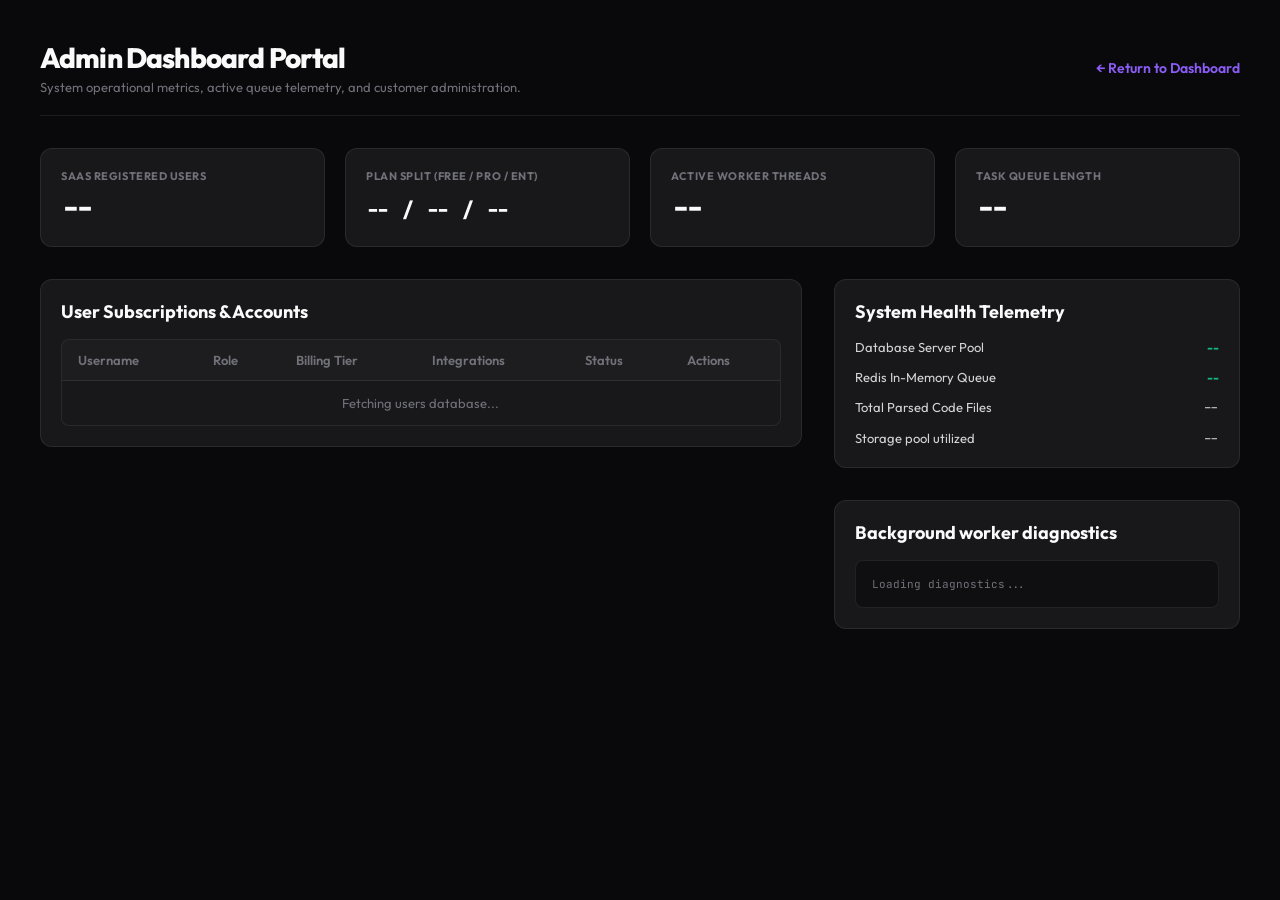
==== app/static/admin.html @ cb3f221b "feat(saas): Implement Public SaaS Launch features (OAuth, Stripe Billing, Notifications, Analytics, " ====
<!DOCTYPE html>
<html lang="en">
<head>
    <meta charset="UTF-8">
    <meta name="viewport" content="width=device-width, initial-scale=1.0">
    <title>Administrative Dashboard - AI Engine</title>
    <link href="https://fonts.googleapis.com/css2?family=Outfit:wght@400;500;600;700;800&family=JetBrains+Mono:wght@400;500;600&display=swap" rel="stylesheet">
    <style>
        :root {
            --bg-dark: #09090b;
            --bg-panel: #18181b;
            --text-bright: #fafafa;
            --text-main: #d4d4d8;
            --text-muted: #71717a;
            --accent-purple: #8b5cf6;
            --accent-blue: #3b82f6;
            --accent-green: #10b981;
            --accent-red: #ef4444;
            --border-color: rgba(255, 255, 255, 0.08);
            --font-sans: 'Outfit', -apple-system, sans-serif;
            --font-mono: 'JetBrains Mono', monospace;
        }

        * {
            margin: 0;
            padding: 0;
            box-sizing: border-box;
        }

        body {
            background-color: var(--bg-dark);
            color: var(--text-main);
            font-family: var(--font-sans);
            padding: 40px;
        }

        .header {
            max-width: 1200px;
            margin: 0 auto 32px auto;
            display: flex;
            justify-content: space-between;
            align-items: center;
            border-bottom: 1px solid var(--border-color);
            padding-bottom: 20px;
        }

        .header h1 {
            font-size: 28px;
            font-weight: 800;
            color: var(--text-bright);
            letter-spacing: -0.03em;
        }

        .header p {
            font-size: 13px;
            color: var(--text-muted);
            margin-top: 4px;
        }

        .back-link {
            color: var(--accent-purple);
            text-decoration: none;
            font-weight: 600;
            font-size: 14px;
        }

        .stats-grid {
            display: grid;
            grid-template-columns: repeat(auto-fit, minmax(220px, 1fr));
            gap: 20px;
            max-width: 1200px;
            margin: 0 auto 32px auto;
        }

        .card {
            background: var(--bg-panel);
            border: 1px solid var(--border-color);
            border-radius: 12px;
            padding: 20px;
        }

        .card-label {
            font-size: 11px;
            text-transform: uppercase;
            color: var(--text-muted);
            font-weight: 700;
            letter-spacing: 0.05em;
            margin-bottom: 6px;
        }

        .card-value {
            font-size: 28px;
            font-weight: 800;
            color: var(--text-bright);
            font-family: var(--font-mono);
        }

        .layout-main {
            display: flex;
            gap: 32px;
            max-width: 1200px;
            margin: 0 auto;
            align-items: start;
        }

        .section-left {
            flex: 1.5;
            display: flex;
            flex-direction: column;
            gap: 32px;
        }

        .section-right {
            flex: 0.8;
            display: flex;
            flex-direction: column;
            gap: 32px;
        }

        h2 {
            font-size: 18px;
            font-weight: 700;
            color: var(--text-bright);
            margin-bottom: 16px;
        }

        /* Table */
        .table-container {
            width: 100%;
            overflow-x: auto;
            border: 1px solid var(--border-color);
            border-radius: 8px;
            background: var(--bg-panel);
        }

        table {
            width: 100%;
            border-collapse: collapse;
            text-align: left;
            font-size: 13px;
        }

        th {
            background: rgba(255,255,255,0.02);
            color: var(--text-muted);
            font-weight: 600;
            padding: 12px 16px;
            border-bottom: 1px solid var(--border-color);
        }

        td {
            padding: 14px 16px;
            border-bottom: 1px solid var(--border-color);
        }

        tr:last-child td {
            border-bottom: none;
        }

        .action-btn {
            background: rgba(239, 68, 68, 0.1);
            color: var(--accent-red);
            border: 1px solid rgba(239, 68, 68, 0.2);
            padding: 4px 10px;
            border-radius: 4px;
            cursor: pointer;
            font-size: 12px;
            font-weight: 600;
            transition: all 0.2s ease;
        }

        .action-btn:hover {
            background: var(--accent-red);
            color: #fff;
        }

        .action-btn.enable {
            background: rgba(16, 185, 129, 0.1);
            color: var(--accent-green);
            border-color: rgba(16, 185, 129, 0.2);
        }

        .action-btn.enable:hover {
            background: var(--accent-green);
            color: #fff;
        }

        .pill {
            display: inline-block;
            font-size: 10px;
            font-weight: 700;
            padding: 2px 8px;
            border-radius: 99px;
            text-transform: uppercase;
        }

        .pill.free { background: rgba(113, 113, 122, 0.1); color: var(--text-muted); border: 1px solid rgba(113,113,122,0.2); }
        .pill.pro { background: rgba(59, 130, 246, 0.1); color: var(--accent-blue); border: 1px solid rgba(59,130,246,0.2); }
        .pill.enterprise { background: rgba(139, 92, 246, 0.1); color: var(--accent-purple); border: 1px solid rgba(139,92,246,0.2); }

        /* Error Log Listing */
        .logs-box {
            background: #0f0f11;
            border: 1px solid var(--border-color);
            border-radius: 8px;
            padding: 16px;
            max-height: 300px;
            overflow-y: auto;
            font-family: var(--font-mono);
            font-size: 11px;
            display: flex;
            flex-direction: column;
            gap: 10px;
        }

        .log-line {
            display: flex;
            gap: 12px;
            line-height: 1.5;
        }

        .log-time { color: var(--text-muted); }
        .log-level { font-weight: bold; }
        .log-level.warning { color: var(--accent-red); }
        .log-level.info { color: var(--accent-blue); }
    </style>
</head>
<body>
    <header class="header">
        <div>
            <h1>Admin Dashboard Portal</h1>
            <p>System operational metrics, active queue telemetry, and customer administration.</p>
        </div>
        <a href="/dashboard" class="back-link">← Return to Dashboard</a>
    </header>

    <div class="stats-grid">
        <div class="card">
            <div class="card-label">SaaS Registered Users</div>
            <div class="card-value" id="stats-total-users">--</div>
        </div>
        <div class="card">
            <div class="card-label">Plan Split (Free / Pro / Ent)</div>
            <div class="card-value" style="font-size: 20px; padding-top: 8px;" id="stats-plans">-- / -- / --</div>
        </div>
        <div class="card">
            <div class="card-label">Active Worker threads</div>
            <div class="card-value" id="stats-active-workers">--</div>
        </div>
        <div class="card">
            <div class="card-label">Task Queue Length</div>
            <div class="card-value" id="stats-queue-size">--</div>
        </div>
    </div>

    <div class="layout-main">
        <div class="section-left">
            <div class="card">
                <h2>User Subscriptions & Accounts</h2>
                <div class="table-container">
                    <table>
                        <thead>
                            <tr>
                                <th>Username</th>
                                <th>Role</th>
                                <th>Billing Tier</th>
                                <th>Integrations</th>
                                <th>Status</th>
                                <th>Actions</th>
                            </tr>
                        </thead>
                        <tbody id="admin-users-tbody">
                            <tr>
                                <td colspan="6" style="text-align: center; color: var(--text-muted);">Fetching users database...</td>
                            </tr>
                        </tbody>
                    </table>
                </div>
            </div>
        </div>

        <div class="section-right">
            <div class="card">
                <h2>System Health Telemetry</h2>
                <div style="display: flex; flex-direction: column; gap: 14px; font-size: 13px;">
                    <div style="display: flex; justify-content: space-between;">
                        <span>Database Server Pool</span>
                        <span id="health-db" style="color: var(--accent-green); font-weight: bold;">--</span>
                    </div>
                    <div style="display: flex; justify-content: space-between;">
                        <span>Redis In-Memory Queue</span>
                        <span id="health-redis" style="color: var(--accent-green); font-weight: bold;">--</span>
                    </div>
                    <div style="display: flex; justify-content: space-between;">
                        <span>Total Parsed Code Files</span>
                        <span id="health-total-files" style="font-family: var(--font-mono);">--</span>
                    </div>
                    <div style="display: flex; justify-content: space-between;">
                        <span>Storage pool utilized</span>
                        <span id="health-storage" style="font-family: var(--font-mono);">--</span>
                    </div>
                </div>
            </div>

            <div class="card">
                <h2>Background worker diagnostics</h2>
                <div class="logs-box" id="admin-logs-box">
                    <div style="color: var(--text-muted);">Loading diagnostics...</div>
                </div>
            </div>
        </div>
    </div>

    <script>
        // Custom headers/authorization helper using local tokens
        async function adminAuthorizedFetch(url, options = {}) {
            const token = localStorage.getItem("access_token");
            if (!options.headers) options.headers = {};
            if (token) options.headers["Authorization"] = `Bearer ${token}`;
            return fetch(url, options);
        }

        async function loadAdminData() {
            try {
                // 1. Fetch system statistics
                const statsRes = await adminAuthorizedFetch("/admin/stats");
                if (statsRes.ok) {
                    const stats = await statsRes.json();
                    document.getElementById("stats-total-users").textContent = stats.total_users;
                    document.getElementById("stats-plans").textContent = `${stats.plans_breakdown.Free} / ${stats.plans_breakdown.Pro} / ${stats.plans_breakdown.Enterprise}`;
                    document.getElementById("stats-active-workers").textContent = stats.active_workers;
                    document.getElementById("stats-queue-size").textContent = stats.queue_size;
                    
                    document.getElementById("health-db").textContent = stats.integrations.database.toUpperCase();
                    document.getElementById("health-redis").textContent = stats.integrations.redis.toUpperCase();
                    document.getElementById("health-total-files").textContent = stats.total_files;
                    
                    // Format storage space nicely
                    const mb = (stats.storage_utilized_bytes / (1024 * 1024)).toFixed(2);
                    document.getElementById("health-storage").textContent = `${mb} MB`;
                    
                    // Render error logs
                    const logsBox = document.getElementById("admin-logs-box");
                    logsBox.innerHTML = "";
                    stats.errors_list.forEach(l => {
                        const div = document.createElement("div");
                        div.className = "log-line";
                        const lvlClass = l.level.toLowerCase();
                        div.innerHTML = `<span class="log-time">[${new Date(l.timestamp).toLocaleTimeString()}]</span> <span class="log-level ${lvlClass}">${l.level}</span> <span>${l.message}</span>`;
                        logsBox.appendChild(div);
                    });
                }

                // 2. Fetch users list
                const usersRes = await adminAuthorizedFetch("/admin/users");
                if (usersRes.ok) {
                    const users = await usersRes.json();
                    const tbody = document.getElementById("admin-users-tbody");
                    tbody.innerHTML = "";
                    
                    users.forEach(u => {
                        const tr = document.createElement("tr");
                        const planClass = u.billing_plan.toLowerCase();
                        const statusLabel = u.is_active ? "Active" : "Suspended";
                        const btnText = u.is_active ? "Suspend" : "Activate";
                        const btnClass = u.is_active ? "action-btn" : "action-btn enable";
                        
                        tr.innerHTML = `
                            <td style="font-weight: 600; color: var(--text-bright);">${u.username}</td>
                            <td>${u.role}</td>
                            <td><span class="pill ${planClass}">${u.billing_plan}</span></td>
                            <td>${u.github_connected ? "✓ GitHub Connected" : "None"}</td>
                            <td style="font-weight: 600; color: ${u.is_active ? 'var(--accent-green)' : 'var(--accent-red)'};">${statusLabel}</td>
                            <td><button class="${btnClass}" onclick="toggleUserStatus(${u.id})">${btnText}</button></td>
                        `;
                        tbody.appendChild(tr);
                    });
                }
            } catch (err) {
                console.error("Failed to load administration dashboard data:", err);
            }
        }

        async function toggleUserStatus(userId) {
            try {
                const res = await adminAuthorizedFetch(`/admin/users/${userId}/toggle-status`, {
                    method: "POST"
                });
                if (res.ok) {
                    loadAdminData();
                } else {
                    const d = await res.json();
                    alert(d.detail || "Action rejected by backend.");
                }
            } catch (e) {
                alert("Connection error: " + e.message);
            }
        }

        // On load
        document.addEventListener("DOMContentLoaded", () => {
            loadAdminData();
        });
    </script>
</body>
</html>
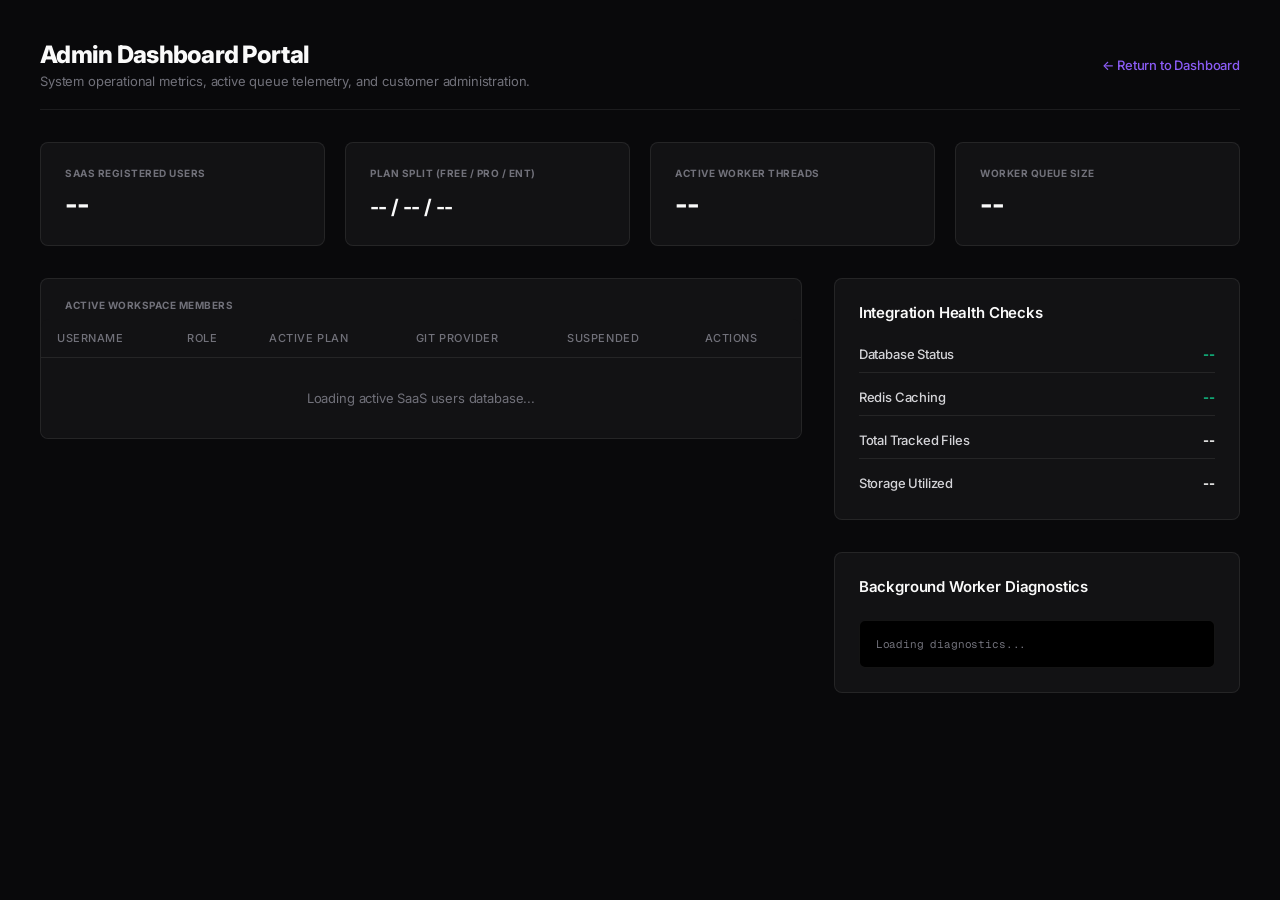
==== commit c4525fdb: "design: Redesign frontend experience into a premium Vercel/Linear style SaaS dashboard" ====
--- a/app/static/admin.html
+++ b/app/static/admin.html
@@ -4,11 +4,12 @@
     <meta charset="UTF-8">
     <meta name="viewport" content="width=device-width, initial-scale=1.0">
     <title>Administrative Dashboard - AI Engine</title>
-    <link href="https://fonts.googleapis.com/css2?family=Outfit:wght@400;500;600;700;800&family=JetBrains+Mono:wght@400;500;600&display=swap" rel="stylesheet">
+    <link href="https://fonts.googleapis.com/css2?family=Inter:wght@300;400;500;600;700;800&family=Geist+Mono:wght@400;500;600&display=swap" rel="stylesheet">
     <style>
         :root {
             --bg-dark: #09090b;
-            --bg-panel: #18181b;
+            --bg-panel: #121214;
+            --bg-card: #18181b;
             --text-bright: #fafafa;
             --text-main: #d4d4d8;
             --text-muted: #71717a;
@@ -17,8 +18,8 @@
             --accent-green: #10b981;
             --accent-red: #ef4444;
             --border-color: rgba(255, 255, 255, 0.08);
-            --font-sans: 'Outfit', -apple-system, sans-serif;
-            --font-mono: 'JetBrains Mono', monospace;
+            --font-sans: 'Inter', -apple-system, sans-serif;
+            --font-mono: 'Geist Mono', monospace;
         }
 
         * {
@@ -32,6 +33,7 @@
             color: var(--text-main);
             font-family: var(--font-sans);
             padding: 40px;
+            letter-spacing: -0.01em;
         }
 
         .header {
@@ -45,7 +47,7 @@
         }
 
         .header h1 {
-            font-size: 28px;
+            font-size: 24px;
             font-weight: 800;
             color: var(--text-bright);
             letter-spacing: -0.03em;
@@ -60,8 +62,8 @@
         .back-link {
             color: var(--accent-purple);
             text-decoration: none;
-            font-weight: 600;
-            font-size: 14px;
+            font-weight: 500;
+            font-size: 13px;
         }
 
         .stats-grid {
@@ -75,24 +77,26 @@
         .card {
             background: var(--bg-panel);
             border: 1px solid var(--border-color);
-            border-radius: 12px;
-            padding: 20px;
+            border-radius: 8px;
+            padding: 24px;
+            display: flex;
+            flex-direction: column;
+            gap: 8px;
         }
 
         .card-label {
-            font-size: 11px;
+            font-size: 10px;
             text-transform: uppercase;
             color: var(--text-muted);
             font-weight: 700;
             letter-spacing: 0.05em;
-            margin-bottom: 6px;
         }
 
         .card-value {
             font-size: 28px;
-            font-weight: 800;
+            font-weight: 700;
             color: var(--text-bright);
-            font-family: var(--font-mono);
+            letter-spacing: -0.03em;
         }
 
         .layout-main {
@@ -103,11 +107,18 @@
             align-items: start;
         }
 
+        @media (max-width: 1024px) {
+            .layout-main {
+                flex-direction: column;
+            }
+        }
+
         .section-left {
             flex: 1.5;
             display: flex;
             flex-direction: column;
             gap: 32px;
+            width: 100%;
         }
 
         .section-right {
@@ -115,11 +126,12 @@
             display: flex;
             flex-direction: column;
             gap: 32px;
+            width: 100%;
         }
 
         h2 {
-            font-size: 18px;
-            font-weight: 700;
+            font-size: 15px;
+            font-weight: 600;
             color: var(--text-bright);
             margin-bottom: 16px;
         }
@@ -141,15 +153,17 @@
         }
 
         th {
-            background: rgba(255,255,255,0.02);
             color: var(--text-muted);
-            font-weight: 600;
+            font-weight: 500;
             padding: 12px 16px;
             border-bottom: 1px solid var(--border-color);
+            font-size: 11px;
+            text-transform: uppercase;
+            letter-spacing: 0.05em;
         }
 
         td {
-            padding: 14px 16px;
+            padding: 12px 16px;
             border-bottom: 1px solid var(--border-color);
         }
 
@@ -158,15 +172,15 @@
         }
 
         .action-btn {
-            background: rgba(239, 68, 68, 0.1);
+            background: var(--accent-red-glow);
             color: var(--accent-red);
             border: 1px solid rgba(239, 68, 68, 0.2);
             padding: 4px 10px;
             border-radius: 4px;
             cursor: pointer;
-            font-size: 12px;
-            font-weight: 600;
-            transition: all 0.2s ease;
+            font-size: 11px;
+            font-weight: 500;
+            transition: all 0.15s ease;
         }
 
         .action-btn:hover {
@@ -186,12 +200,13 @@
         }
 
         .pill {
-            display: inline-block;
-            font-size: 10px;
+            display: inline-flex;
+            font-size: 9px;
             font-weight: 700;
-            padding: 2px 8px;
-            border-radius: 99px;
+            padding: 2px 6px;
+            border-radius: 4px;
             text-transform: uppercase;
+            letter-spacing: 0.05em;
         }
 
         .pill.free { background: rgba(113, 113, 122, 0.1); color: var(--text-muted); border: 1px solid rgba(113,113,122,0.2); }
@@ -200,9 +215,9 @@
 
         /* Error Log Listing */
         .logs-box {
-            background: #0f0f11;
+            background: #000;
             border: 1px solid var(--border-color);
-            border-radius: 8px;
+            border-radius: 6px;
             padding: 16px;
             max-height: 300px;
             overflow-y: auto;
@@ -244,34 +259,34 @@
             <div class="card-value" style="font-size: 20px; padding-top: 8px;" id="stats-plans">-- / -- / --</div>
         </div>
         <div class="card">
-            <div class="card-label">Active Worker threads</div>
+            <div class="card-label">Active Worker Threads</div>
             <div class="card-value" id="stats-active-workers">--</div>
         </div>
         <div class="card">
-            <div class="card-label">Task Queue Length</div>
+            <div class="card-label">Worker Queue Size</div>
             <div class="card-value" id="stats-queue-size">--</div>
         </div>
     </div>
 
     <div class="layout-main">
         <div class="section-left">
-            <div class="card">
-                <h2>User Subscriptions & Accounts</h2>
-                <div class="table-container">
+            <div class="card" style="padding: 0;">
+                <div class="card-label" style="padding: 20px 24px 0 24px;">Active Workspace Members</div>
+                <div class="table-container" style="border: none;">
                     <table>
                         <thead>
                             <tr>
                                 <th>Username</th>
                                 <th>Role</th>
-                                <th>Billing Tier</th>
-                                <th>Integrations</th>
-                                <th>Status</th>
+                                <th>Active Plan</th>
+                                <th>Git Provider</th>
+                                <th>Suspended</th>
                                 <th>Actions</th>
                             </tr>
                         </thead>
                         <tbody id="admin-users-tbody">
                             <tr>
-                                <td colspan="6" style="text-align: center; color: var(--text-muted);">Fetching users database...</td>
+                                <td colspan="6" style="text-align: center; color: var(--text-muted); padding: 32px 0;">Loading active SaaS users database...</td>
                             </tr>
                         </tbody>
                     </table>
@@ -281,29 +296,29 @@
 
         <div class="section-right">
             <div class="card">
-                <h2>System Health Telemetry</h2>
-                <div style="display: flex; flex-direction: column; gap: 14px; font-size: 13px;">
-                    <div style="display: flex; justify-content: space-between;">
-                        <span>Database Server Pool</span>
-                        <span id="health-db" style="color: var(--accent-green); font-weight: bold;">--</span>
+                <h2>Integration Health Checks</h2>
+                <div style="display: flex; flex-direction: column; gap: 16px;">
+                    <div style="display: flex; justify-content: space-between; border-bottom: 1px solid var(--border-color); padding-bottom: 10px;">
+                        <span style="font-size: 13px; font-weight: 500; color: var(--text-main);">Database Status</span>
+                        <span id="health-db" style="font-weight: 700; color: var(--accent-green); font-size: 13px;">--</span>
                     </div>
-                    <div style="display: flex; justify-content: space-between;">
-                        <span>Redis In-Memory Queue</span>
-                        <span id="health-redis" style="color: var(--accent-green); font-weight: bold;">--</span>
+                    <div style="display: flex; justify-content: space-between; border-bottom: 1px solid var(--border-color); padding-bottom: 10px;">
+                        <span style="font-size: 13px; font-weight: 500; color: var(--text-main);">Redis Caching</span>
+                        <span id="health-redis" style="font-weight: 700; color: var(--accent-green); font-size: 13px;">--</span>
                     </div>
-                    <div style="display: flex; justify-content: space-between;">
-                        <span>Total Parsed Code Files</span>
-                        <span id="health-total-files" style="font-family: var(--font-mono);">--</span>
+                    <div style="display: flex; justify-content: space-between; border-bottom: 1px solid var(--border-color); padding-bottom: 10px;">
+                        <span style="font-size: 13px; font-weight: 500; color: var(--text-main);">Total Tracked Files</span>
+                        <span id="health-total-files" style="font-weight: 700; color: var(--text-bright); font-size: 13px;">--</span>
                     </div>
-                    <div style="display: flex; justify-content: space-between;">
-                        <span>Storage pool utilized</span>
-                        <span id="health-storage" style="font-family: var(--font-mono);">--</span>
+                    <div style="display: flex; justify-content: space-between; padding-bottom: 4px;">
+                        <span style="font-size: 13px; font-weight: 500; color: var(--text-main);">Storage Utilized</span>
+                        <span id="health-storage" style="font-weight: 700; color: var(--text-bright); font-size: 13px;">--</span>
                     </div>
                 </div>
             </div>
 
             <div class="card">
-                <h2>Background worker diagnostics</h2>
+                <h2>Background Worker Diagnostics</h2>
                 <div class="logs-box" id="admin-logs-box">
                     <div style="color: var(--text-muted);">Loading diagnostics...</div>
                 </div>
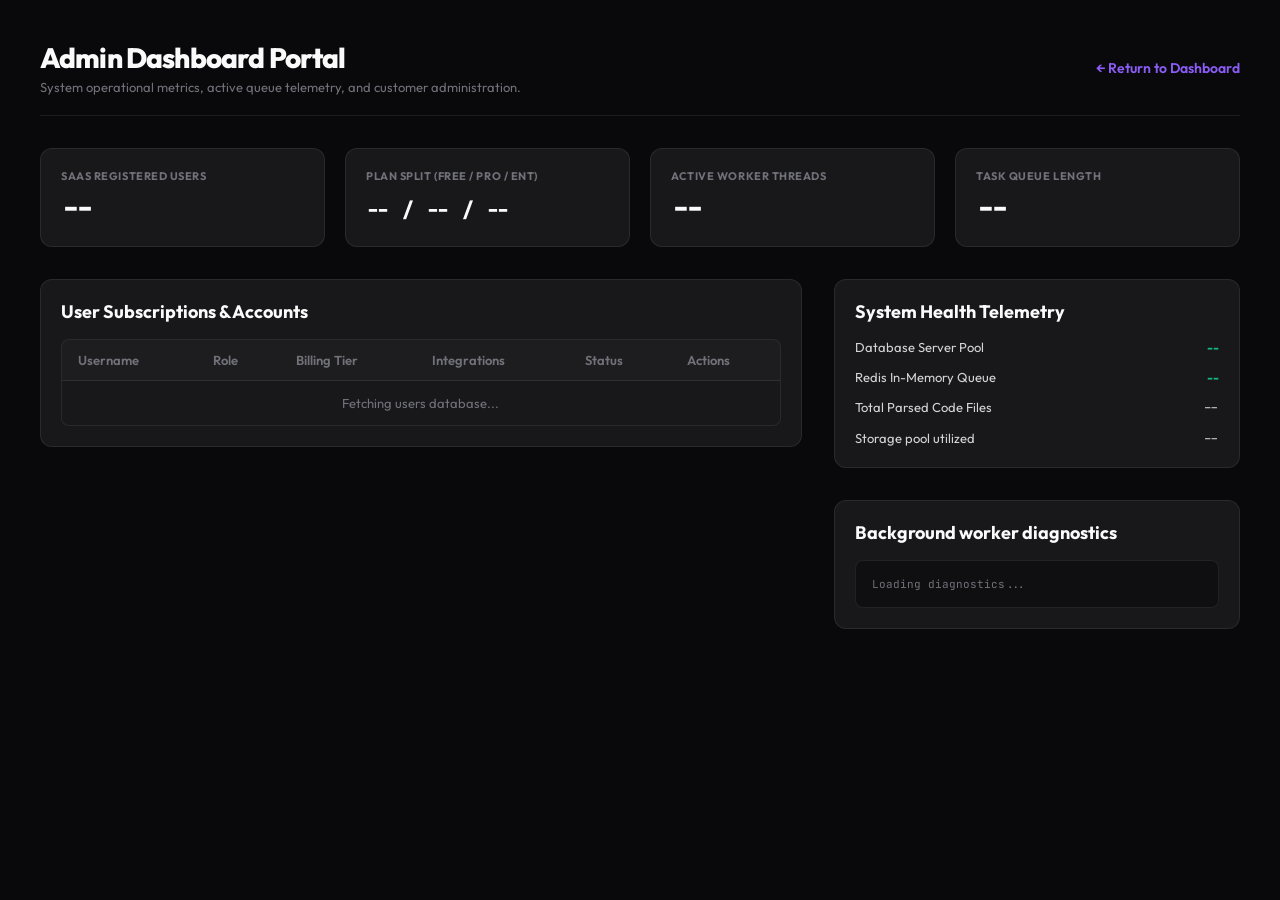
==== commit 9583a4b7: "style: Restore original premium glassmorphic UI styling" ====
--- a/app/static/admin.html
+++ b/app/static/admin.html
@@ -4,12 +4,11 @@
     <meta charset="UTF-8">
     <meta name="viewport" content="width=device-width, initial-scale=1.0">
     <title>Administrative Dashboard - AI Engine</title>
-    <link href="https://fonts.googleapis.com/css2?family=Inter:wght@300;400;500;600;700;800&family=Geist+Mono:wght@400;500;600&display=swap" rel="stylesheet">
+    <link href="https://fonts.googleapis.com/css2?family=Outfit:wght@400;500;600;700;800&family=JetBrains+Mono:wght@400;500;600&display=swap" rel="stylesheet">
     <style>
         :root {
             --bg-dark: #09090b;
-            --bg-panel: #121214;
-            --bg-card: #18181b;
+            --bg-panel: #18181b;
             --text-bright: #fafafa;
             --text-main: #d4d4d8;
             --text-muted: #71717a;
@@ -18,8 +17,8 @@
             --accent-green: #10b981;
             --accent-red: #ef4444;
             --border-color: rgba(255, 255, 255, 0.08);
-            --font-sans: 'Inter', -apple-system, sans-serif;
-            --font-mono: 'Geist Mono', monospace;
+            --font-sans: 'Outfit', -apple-system, sans-serif;
+            --font-mono: 'JetBrains Mono', monospace;
         }
 
         * {
@@ -33,7 +32,6 @@
             color: var(--text-main);
             font-family: var(--font-sans);
             padding: 40px;
-            letter-spacing: -0.01em;
         }
 
         .header {
@@ -47,7 +45,7 @@
         }
 
         .header h1 {
-            font-size: 24px;
+            font-size: 28px;
             font-weight: 800;
             color: var(--text-bright);
             letter-spacing: -0.03em;
@@ -62,8 +60,8 @@
         .back-link {
             color: var(--accent-purple);
             text-decoration: none;
-            font-weight: 500;
-            font-size: 13px;
+            font-weight: 600;
+            font-size: 14px;
         }
 
         .stats-grid {
@@ -77,26 +75,24 @@
         .card {
             background: var(--bg-panel);
             border: 1px solid var(--border-color);
-            border-radius: 8px;
-            padding: 24px;
-            display: flex;
-            flex-direction: column;
-            gap: 8px;
+            border-radius: 12px;
+            padding: 20px;
         }
 
         .card-label {
-            font-size: 10px;
+            font-size: 11px;
             text-transform: uppercase;
             color: var(--text-muted);
             font-weight: 700;
             letter-spacing: 0.05em;
+            margin-bottom: 6px;
         }
 
         .card-value {
             font-size: 28px;
-            font-weight: 700;
+            font-weight: 800;
             color: var(--text-bright);
-            letter-spacing: -0.03em;
+            font-family: var(--font-mono);
         }
 
         .layout-main {
@@ -107,18 +103,11 @@
             align-items: start;
         }
 
-        @media (max-width: 1024px) {
-            .layout-main {
-                flex-direction: column;
-            }
-        }
-
         .section-left {
             flex: 1.5;
             display: flex;
             flex-direction: column;
             gap: 32px;
-            width: 100%;
         }
 
         .section-right {
@@ -126,12 +115,11 @@
             display: flex;
             flex-direction: column;
             gap: 32px;
-            width: 100%;
         }
 
         h2 {
-            font-size: 15px;
-            font-weight: 600;
+            font-size: 18px;
+            font-weight: 700;
             color: var(--text-bright);
             margin-bottom: 16px;
         }
@@ -153,17 +141,15 @@
         }
 
         th {
+            background: rgba(255,255,255,0.02);
             color: var(--text-muted);
-            font-weight: 500;
+            font-weight: 600;
             padding: 12px 16px;
             border-bottom: 1px solid var(--border-color);
-            font-size: 11px;
-            text-transform: uppercase;
-            letter-spacing: 0.05em;
         }
 
         td {
-            padding: 12px 16px;
+            padding: 14px 16px;
             border-bottom: 1px solid var(--border-color);
         }
 
@@ -172,15 +158,15 @@
         }
 
         .action-btn {
-            background: var(--accent-red-glow);
+            background: rgba(239, 68, 68, 0.1);
             color: var(--accent-red);
             border: 1px solid rgba(239, 68, 68, 0.2);
             padding: 4px 10px;
             border-radius: 4px;
             cursor: pointer;
-            font-size: 11px;
-            font-weight: 500;
-            transition: all 0.15s ease;
+            font-size: 12px;
+            font-weight: 600;
+            transition: all 0.2s ease;
         }
 
         .action-btn:hover {
@@ -200,13 +186,12 @@
         }
 
         .pill {
-            display: inline-flex;
-            font-size: 9px;
+            display: inline-block;
+            font-size: 10px;
             font-weight: 700;
-            padding: 2px 6px;
-            border-radius: 4px;
+            padding: 2px 8px;
+            border-radius: 99px;
             text-transform: uppercase;
-            letter-spacing: 0.05em;
         }
 
         .pill.free { background: rgba(113, 113, 122, 0.1); color: var(--text-muted); border: 1px solid rgba(113,113,122,0.2); }
@@ -215,9 +200,9 @@
 
         /* Error Log Listing */
         .logs-box {
-            background: #000;
+            background: #0f0f11;
             border: 1px solid var(--border-color);
-            border-radius: 6px;
+            border-radius: 8px;
             padding: 16px;
             max-height: 300px;
             overflow-y: auto;
@@ -259,34 +244,34 @@
             <div class="card-value" style="font-size: 20px; padding-top: 8px;" id="stats-plans">-- / -- / --</div>
         </div>
         <div class="card">
-            <div class="card-label">Active Worker Threads</div>
+            <div class="card-label">Active Worker threads</div>
             <div class="card-value" id="stats-active-workers">--</div>
         </div>
         <div class="card">
-            <div class="card-label">Worker Queue Size</div>
+            <div class="card-label">Task Queue Length</div>
             <div class="card-value" id="stats-queue-size">--</div>
         </div>
     </div>
 
     <div class="layout-main">
         <div class="section-left">
-            <div class="card" style="padding: 0;">
-                <div class="card-label" style="padding: 20px 24px 0 24px;">Active Workspace Members</div>
-                <div class="table-container" style="border: none;">
+            <div class="card">
+                <h2>User Subscriptions & Accounts</h2>
+                <div class="table-container">
                     <table>
                         <thead>
                             <tr>
                                 <th>Username</th>
                                 <th>Role</th>
-                                <th>Active Plan</th>
-                                <th>Git Provider</th>
-                                <th>Suspended</th>
+                                <th>Billing Tier</th>
+                                <th>Integrations</th>
+                                <th>Status</th>
                                 <th>Actions</th>
                             </tr>
                         </thead>
                         <tbody id="admin-users-tbody">
                             <tr>
-                                <td colspan="6" style="text-align: center; color: var(--text-muted); padding: 32px 0;">Loading active SaaS users database...</td>
+                                <td colspan="6" style="text-align: center; color: var(--text-muted);">Fetching users database...</td>
                             </tr>
                         </tbody>
                     </table>
@@ -296,29 +281,29 @@
 
         <div class="section-right">
             <div class="card">
-                <h2>Integration Health Checks</h2>
-                <div style="display: flex; flex-direction: column; gap: 16px;">
-                    <div style="display: flex; justify-content: space-between; border-bottom: 1px solid var(--border-color); padding-bottom: 10px;">
-                        <span style="font-size: 13px; font-weight: 500; color: var(--text-main);">Database Status</span>
-                        <span id="health-db" style="font-weight: 700; color: var(--accent-green); font-size: 13px;">--</span>
+                <h2>System Health Telemetry</h2>
+                <div style="display: flex; flex-direction: column; gap: 14px; font-size: 13px;">
+                    <div style="display: flex; justify-content: space-between;">
+                        <span>Database Server Pool</span>
+                        <span id="health-db" style="color: var(--accent-green); font-weight: bold;">--</span>
                     </div>
-                    <div style="display: flex; justify-content: space-between; border-bottom: 1px solid var(--border-color); padding-bottom: 10px;">
-                        <span style="font-size: 13px; font-weight: 500; color: var(--text-main);">Redis Caching</span>
-                        <span id="health-redis" style="font-weight: 700; color: var(--accent-green); font-size: 13px;">--</span>
+                    <div style="display: flex; justify-content: space-between;">
+                        <span>Redis In-Memory Queue</span>
+                        <span id="health-redis" style="color: var(--accent-green); font-weight: bold;">--</span>
                     </div>
-                    <div style="display: flex; justify-content: space-between; border-bottom: 1px solid var(--border-color); padding-bottom: 10px;">
-                        <span style="font-size: 13px; font-weight: 500; color: var(--text-main);">Total Tracked Files</span>
-                        <span id="health-total-files" style="font-weight: 700; color: var(--text-bright); font-size: 13px;">--</span>
+                    <div style="display: flex; justify-content: space-between;">
+                        <span>Total Parsed Code Files</span>
+                        <span id="health-total-files" style="font-family: var(--font-mono);">--</span>
                     </div>
-                    <div style="display: flex; justify-content: space-between; padding-bottom: 4px;">
-                        <span style="font-size: 13px; font-weight: 500; color: var(--text-main);">Storage Utilized</span>
-                        <span id="health-storage" style="font-weight: 700; color: var(--text-bright); font-size: 13px;">--</span>
+                    <div style="display: flex; justify-content: space-between;">
+                        <span>Storage pool utilized</span>
+                        <span id="health-storage" style="font-family: var(--font-mono);">--</span>
                     </div>
                 </div>
             </div>
 
             <div class="card">
-                <h2>Background Worker Diagnostics</h2>
+                <h2>Background worker diagnostics</h2>
                 <div class="logs-box" id="admin-logs-box">
                     <div style="color: var(--text-muted);">Loading diagnostics...</div>
                 </div>
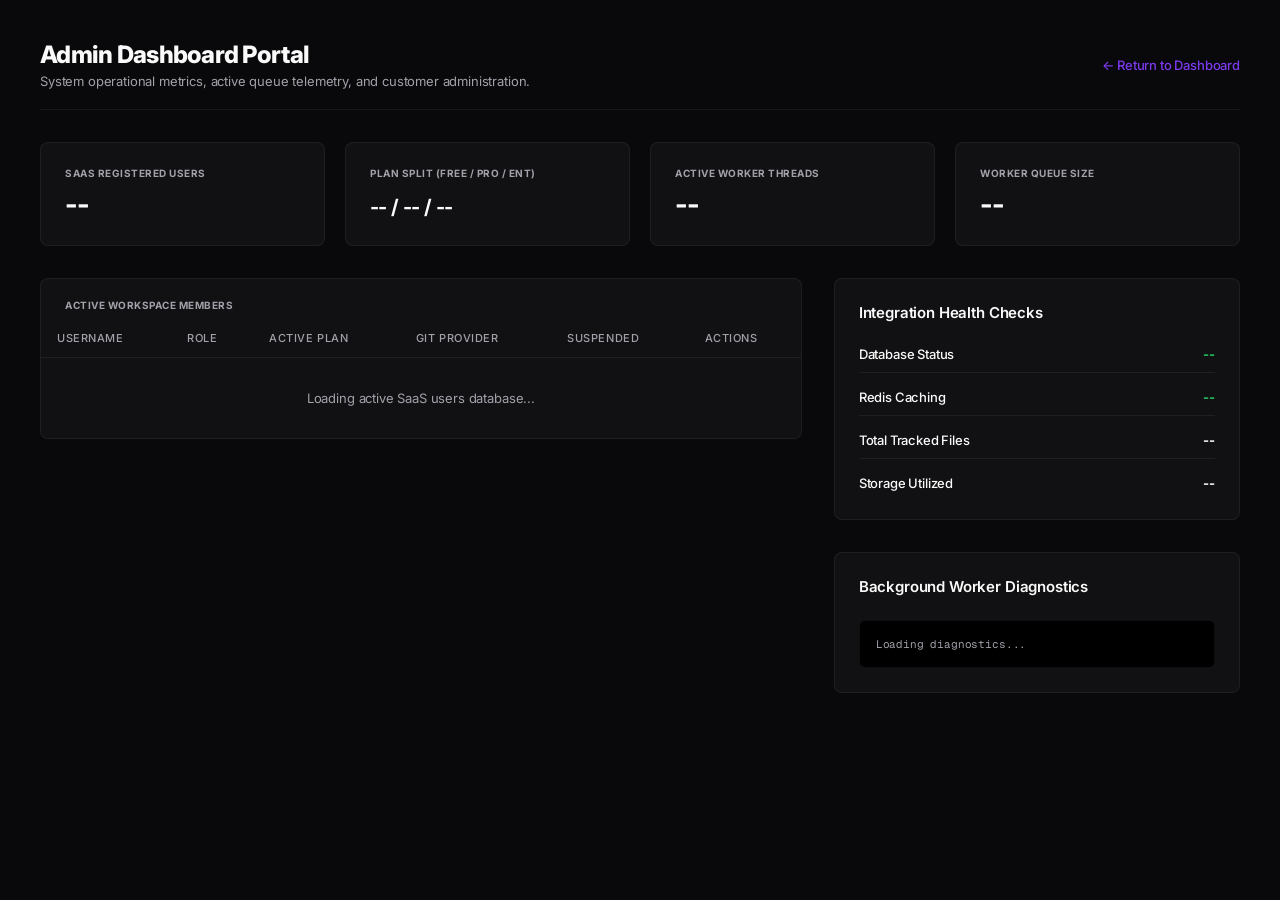
==== commit 5e782b61: "design: Implement AI Engine Design System v1.0 premium SaaS UI/UX" ====
--- a/app/static/admin.html
+++ b/app/static/admin.html
@@ -4,21 +4,22 @@
     <meta charset="UTF-8">
     <meta name="viewport" content="width=device-width, initial-scale=1.0">
     <title>Administrative Dashboard - AI Engine</title>
-    <link href="https://fonts.googleapis.com/css2?family=Outfit:wght@400;500;600;700;800&family=JetBrains+Mono:wght@400;500;600&display=swap" rel="stylesheet">
+    <link href="https://fonts.googleapis.com/css2?family=Inter:wght@300;400;500;600;700;800&family=Geist+Mono:wght@400;500;600&display=swap" rel="stylesheet">
     <style>
         :root {
-            --bg-dark: #09090b;
-            --bg-panel: #18181b;
-            --text-bright: #fafafa;
-            --text-main: #d4d4d8;
-            --text-muted: #71717a;
-            --accent-purple: #8b5cf6;
+            --bg-dark: #09090B;
+            --bg-panel: #111113;
+            --bg-card: #18181B;
+            --text-bright: #FAFAFA;
+            --text-main: #FAFAFA;
+            --text-muted: #A1A1AA;
+            --accent-purple: #7C3AED;
             --accent-blue: #3b82f6;
-            --accent-green: #10b981;
-            --accent-red: #ef4444;
-            --border-color: rgba(255, 255, 255, 0.08);
-            --font-sans: 'Outfit', -apple-system, sans-serif;
-            --font-mono: 'JetBrains Mono', monospace;
+            --accent-green: #22C55E;
+            --accent-red: #EF4444;
+            --border-color: rgba(255, 255, 255, 0.06);
+            --font-sans: 'Inter', -apple-system, sans-serif;
+            --font-mono: 'Geist Mono', monospace;
         }
 
         * {
@@ -32,6 +33,7 @@
             color: var(--text-main);
             font-family: var(--font-sans);
             padding: 40px;
+            letter-spacing: -0.01em;
         }
 
         .header {
@@ -45,7 +47,7 @@
         }
 
         .header h1 {
-            font-size: 28px;
+            font-size: 24px;
             font-weight: 800;
             color: var(--text-bright);
             letter-spacing: -0.03em;
@@ -60,8 +62,8 @@
         .back-link {
             color: var(--accent-purple);
             text-decoration: none;
-            font-weight: 600;
-            font-size: 14px;
+            font-weight: 500;
+            font-size: 13px;
         }
 
         .stats-grid {
@@ -75,24 +77,26 @@
         .card {
             background: var(--bg-panel);
             border: 1px solid var(--border-color);
-            border-radius: 12px;
-            padding: 20px;
+            border-radius: 8px;
+            padding: 24px;
+            display: flex;
+            flex-direction: column;
+            gap: 8px;
         }
 
         .card-label {
-            font-size: 11px;
+            font-size: 10px;
             text-transform: uppercase;
             color: var(--text-muted);
             font-weight: 700;
             letter-spacing: 0.05em;
-            margin-bottom: 6px;
         }
 
         .card-value {
             font-size: 28px;
-            font-weight: 800;
+            font-weight: 700;
             color: var(--text-bright);
-            font-family: var(--font-mono);
+            letter-spacing: -0.03em;
         }
 
         .layout-main {
@@ -103,11 +107,18 @@
             align-items: start;
         }
 
+        @media (max-width: 1024px) {
+            .layout-main {
+                flex-direction: column;
+            }
+        }
+
         .section-left {
             flex: 1.5;
             display: flex;
             flex-direction: column;
             gap: 32px;
+            width: 100%;
         }
 
         .section-right {
@@ -115,11 +126,12 @@
             display: flex;
             flex-direction: column;
             gap: 32px;
+            width: 100%;
         }
 
         h2 {
-            font-size: 18px;
-            font-weight: 700;
+            font-size: 15px;
+            font-weight: 600;
             color: var(--text-bright);
             margin-bottom: 16px;
         }
@@ -141,15 +153,17 @@
         }
 
         th {
-            background: rgba(255,255,255,0.02);
             color: var(--text-muted);
-            font-weight: 600;
+            font-weight: 500;
             padding: 12px 16px;
             border-bottom: 1px solid var(--border-color);
+            font-size: 11px;
+            text-transform: uppercase;
+            letter-spacing: 0.05em;
         }
 
         td {
-            padding: 14px 16px;
+            padding: 12px 16px;
             border-bottom: 1px solid var(--border-color);
         }
 
@@ -158,15 +172,15 @@
         }
 
         .action-btn {
-            background: rgba(239, 68, 68, 0.1);
+            background: var(--accent-red-glow);
             color: var(--accent-red);
             border: 1px solid rgba(239, 68, 68, 0.2);
             padding: 4px 10px;
             border-radius: 4px;
             cursor: pointer;
-            font-size: 12px;
-            font-weight: 600;
-            transition: all 0.2s ease;
+            font-size: 11px;
+            font-weight: 500;
+            transition: all 0.15s ease;
         }
 
         .action-btn:hover {
@@ -175,9 +189,9 @@
         }
 
         .action-btn.enable {
-            background: rgba(16, 185, 129, 0.1);
+            background: rgba(34, 197, 94, 0.1);
             color: var(--accent-green);
-            border-color: rgba(16, 185, 129, 0.2);
+            border-color: rgba(34, 197, 94, 0.2);
         }
 
         .action-btn.enable:hover {
@@ -186,23 +200,24 @@
         }
 
         .pill {
-            display: inline-block;
-            font-size: 10px;
+            display: inline-flex;
+            font-size: 9px;
             font-weight: 700;
-            padding: 2px 8px;
-            border-radius: 99px;
+            padding: 2px 6px;
+            border-radius: 4px;
             text-transform: uppercase;
+            letter-spacing: 0.05em;
         }
 
         .pill.free { background: rgba(113, 113, 122, 0.1); color: var(--text-muted); border: 1px solid rgba(113,113,122,0.2); }
         .pill.pro { background: rgba(59, 130, 246, 0.1); color: var(--accent-blue); border: 1px solid rgba(59,130,246,0.2); }
-        .pill.enterprise { background: rgba(139, 92, 246, 0.1); color: var(--accent-purple); border: 1px solid rgba(139,92,246,0.2); }
+        .pill.enterprise { background: rgba(124, 58, 237, 0.1); color: var(--accent-purple); border: 1px solid rgba(124,58,237,0.2); }
 
         /* Error Log Listing */
         .logs-box {
-            background: #0f0f11;
+            background: #000;
             border: 1px solid var(--border-color);
-            border-radius: 8px;
+            border-radius: 6px;
             padding: 16px;
             max-height: 300px;
             overflow-y: auto;
@@ -244,34 +259,34 @@
             <div class="card-value" style="font-size: 20px; padding-top: 8px;" id="stats-plans">-- / -- / --</div>
         </div>
         <div class="card">
-            <div class="card-label">Active Worker threads</div>
+            <div class="card-label">Active Worker Threads</div>
             <div class="card-value" id="stats-active-workers">--</div>
         </div>
         <div class="card">
-            <div class="card-label">Task Queue Length</div>
+            <div class="card-label">Worker Queue Size</div>
             <div class="card-value" id="stats-queue-size">--</div>
         </div>
     </div>
 
     <div class="layout-main">
         <div class="section-left">
-            <div class="card">
-                <h2>User Subscriptions & Accounts</h2>
-                <div class="table-container">
+            <div class="card" style="padding: 0;">
+                <div class="card-label" style="padding: 20px 24px 0 24px;">Active Workspace Members</div>
+                <div class="table-container" style="border: none;">
                     <table>
                         <thead>
                             <tr>
                                 <th>Username</th>
                                 <th>Role</th>
-                                <th>Billing Tier</th>
-                                <th>Integrations</th>
-                                <th>Status</th>
+                                <th>Active Plan</th>
+                                <th>Git Provider</th>
+                                <th>Suspended</th>
                                 <th>Actions</th>
                             </tr>
                         </thead>
                         <tbody id="admin-users-tbody">
                             <tr>
-                                <td colspan="6" style="text-align: center; color: var(--text-muted);">Fetching users database...</td>
+                                <td colspan="6" style="text-align: center; color: var(--text-muted); padding: 32px 0;">Loading active SaaS users database...</td>
                             </tr>
                         </tbody>
                     </table>
@@ -281,29 +296,29 @@
 
         <div class="section-right">
             <div class="card">
-                <h2>System Health Telemetry</h2>
-                <div style="display: flex; flex-direction: column; gap: 14px; font-size: 13px;">
-                    <div style="display: flex; justify-content: space-between;">
-                        <span>Database Server Pool</span>
-                        <span id="health-db" style="color: var(--accent-green); font-weight: bold;">--</span>
+                <h2>Integration Health Checks</h2>
+                <div style="display: flex; flex-direction: column; gap: 16px;">
+                    <div style="display: flex; justify-content: space-between; border-bottom: 1px solid var(--border-color); padding-bottom: 10px;">
+                        <span style="font-size: 13px; font-weight: 500; color: var(--text-main);">Database Status</span>
+                        <span id="health-db" style="font-weight: 700; color: var(--accent-green); font-size: 13px;">--</span>
                     </div>
-                    <div style="display: flex; justify-content: space-between;">
-                        <span>Redis In-Memory Queue</span>
-                        <span id="health-redis" style="color: var(--accent-green); font-weight: bold;">--</span>
+                    <div style="display: flex; justify-content: space-between; border-bottom: 1px solid var(--border-color); padding-bottom: 10px;">
+                        <span style="font-size: 13px; font-weight: 500; color: var(--text-main);">Redis Caching</span>
+                        <span id="health-redis" style="font-weight: 700; color: var(--accent-green); font-size: 13px;">--</span>
                     </div>
-                    <div style="display: flex; justify-content: space-between;">
-                        <span>Total Parsed Code Files</span>
-                        <span id="health-total-files" style="font-family: var(--font-mono);">--</span>
+                    <div style="display: flex; justify-content: space-between; border-bottom: 1px solid var(--border-color); padding-bottom: 10px;">
+                        <span style="font-size: 13px; font-weight: 500; color: var(--text-main);">Total Tracked Files</span>
+                        <span id="health-total-files" style="font-weight: 700; color: var(--text-bright); font-size: 13px;">--</span>
                     </div>
-                    <div style="display: flex; justify-content: space-between;">
-                        <span>Storage pool utilized</span>
-                        <span id="health-storage" style="font-family: var(--font-mono);">--</span>
+                    <div style="display: flex; justify-content: space-between; padding-bottom: 4px;">
+                        <span style="font-size: 13px; font-weight: 500; color: var(--text-main);">Storage Utilized</span>
+                        <span id="health-storage" style="font-weight: 700; color: var(--text-bright); font-size: 13px;">--</span>
                     </div>
                 </div>
             </div>
 
             <div class="card">
-                <h2>Background worker diagnostics</h2>
+                <h2>Background Worker Diagnostics</h2>
                 <div class="logs-box" id="admin-logs-box">
                     <div style="color: var(--text-muted);">Loading diagnostics...</div>
                 </div>
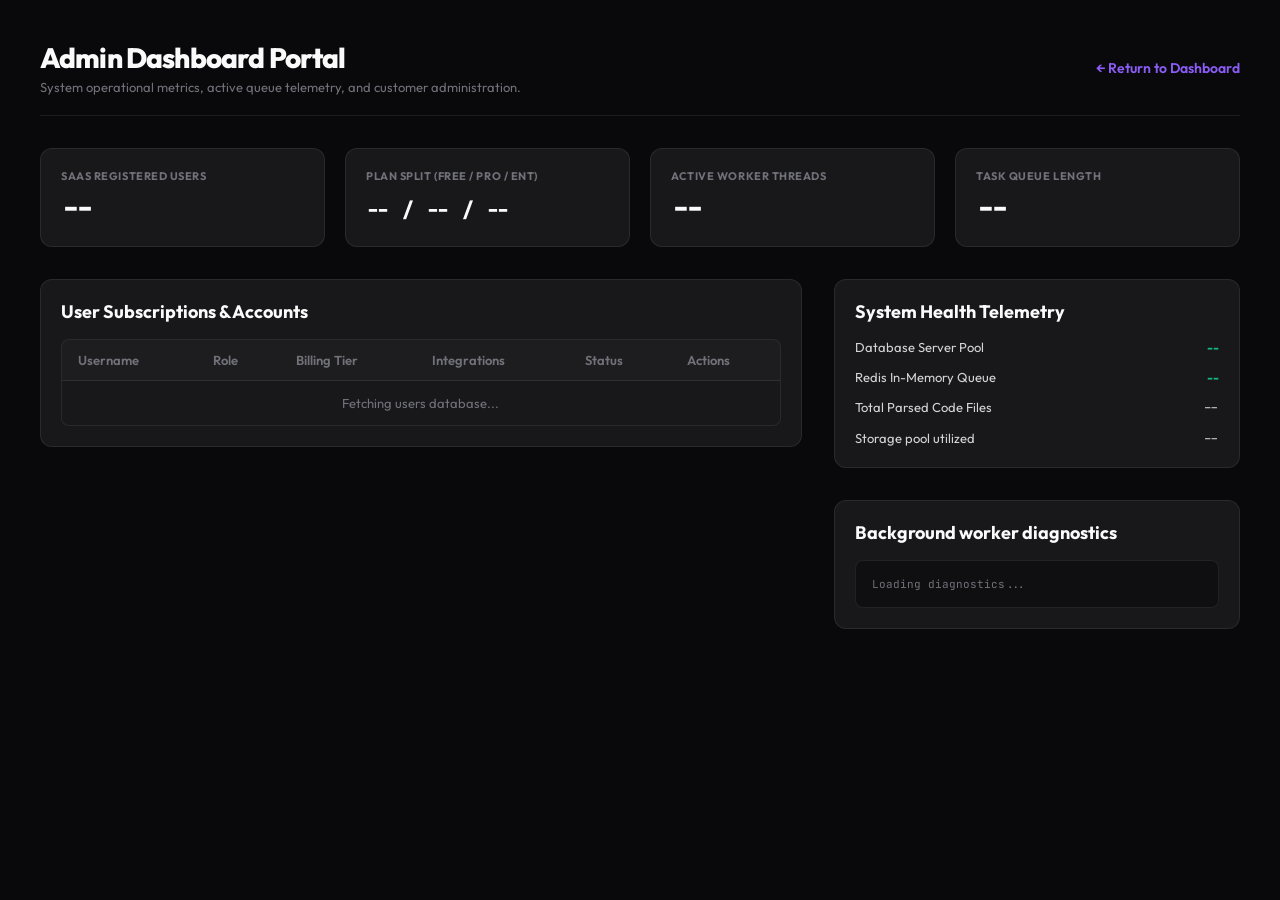
==== commit 5cd03470: "style: Restore fully functional original glassmorphic UI" ====
--- a/app/static/admin.html
+++ b/app/static/admin.html
@@ -4,22 +4,21 @@
     <meta charset="UTF-8">
     <meta name="viewport" content="width=device-width, initial-scale=1.0">
     <title>Administrative Dashboard - AI Engine</title>
-    <link href="https://fonts.googleapis.com/css2?family=Inter:wght@300;400;500;600;700;800&family=Geist+Mono:wght@400;500;600&display=swap" rel="stylesheet">
+    <link href="https://fonts.googleapis.com/css2?family=Outfit:wght@400;500;600;700;800&family=JetBrains+Mono:wght@400;500;600&display=swap" rel="stylesheet">
     <style>
         :root {
-            --bg-dark: #09090B;
-            --bg-panel: #111113;
-            --bg-card: #18181B;
-            --text-bright: #FAFAFA;
-            --text-main: #FAFAFA;
-            --text-muted: #A1A1AA;
-            --accent-purple: #7C3AED;
+            --bg-dark: #09090b;
+            --bg-panel: #18181b;
+            --text-bright: #fafafa;
+            --text-main: #d4d4d8;
+            --text-muted: #71717a;
+            --accent-purple: #8b5cf6;
             --accent-blue: #3b82f6;
-            --accent-green: #22C55E;
-            --accent-red: #EF4444;
-            --border-color: rgba(255, 255, 255, 0.06);
-            --font-sans: 'Inter', -apple-system, sans-serif;
-            --font-mono: 'Geist Mono', monospace;
+            --accent-green: #10b981;
+            --accent-red: #ef4444;
+            --border-color: rgba(255, 255, 255, 0.08);
+            --font-sans: 'Outfit', -apple-system, sans-serif;
+            --font-mono: 'JetBrains Mono', monospace;
         }
 
         * {
@@ -33,7 +32,6 @@
             color: var(--text-main);
             font-family: var(--font-sans);
             padding: 40px;
-            letter-spacing: -0.01em;
         }
 
         .header {
@@ -47,7 +45,7 @@
         }
 
         .header h1 {
-            font-size: 24px;
+            font-size: 28px;
             font-weight: 800;
             color: var(--text-bright);
             letter-spacing: -0.03em;
@@ -62,8 +60,8 @@
         .back-link {
             color: var(--accent-purple);
             text-decoration: none;
-            font-weight: 500;
-            font-size: 13px;
+            font-weight: 600;
+            font-size: 14px;
         }
 
         .stats-grid {
@@ -77,26 +75,24 @@
         .card {
             background: var(--bg-panel);
             border: 1px solid var(--border-color);
-            border-radius: 8px;
-            padding: 24px;
-            display: flex;
-            flex-direction: column;
-            gap: 8px;
+            border-radius: 12px;
+            padding: 20px;
         }
 
         .card-label {
-            font-size: 10px;
+            font-size: 11px;
             text-transform: uppercase;
             color: var(--text-muted);
             font-weight: 700;
             letter-spacing: 0.05em;
+            margin-bottom: 6px;
         }
 
         .card-value {
             font-size: 28px;
-            font-weight: 700;
+            font-weight: 800;
             color: var(--text-bright);
-            letter-spacing: -0.03em;
+            font-family: var(--font-mono);
         }
 
         .layout-main {
@@ -107,18 +103,11 @@
             align-items: start;
         }
 
-        @media (max-width: 1024px) {
-            .layout-main {
-                flex-direction: column;
-            }
-        }
-
         .section-left {
             flex: 1.5;
             display: flex;
             flex-direction: column;
             gap: 32px;
-            width: 100%;
         }
 
         .section-right {
@@ -126,12 +115,11 @@
             display: flex;
             flex-direction: column;
             gap: 32px;
-            width: 100%;
         }
 
         h2 {
-            font-size: 15px;
-            font-weight: 600;
+            font-size: 18px;
+            font-weight: 700;
             color: var(--text-bright);
             margin-bottom: 16px;
         }
@@ -153,17 +141,15 @@
         }
 
         th {
+            background: rgba(255,255,255,0.02);
             color: var(--text-muted);
-            font-weight: 500;
+            font-weight: 600;
             padding: 12px 16px;
             border-bottom: 1px solid var(--border-color);
-            font-size: 11px;
-            text-transform: uppercase;
-            letter-spacing: 0.05em;
         }
 
         td {
-            padding: 12px 16px;
+            padding: 14px 16px;
             border-bottom: 1px solid var(--border-color);
         }
 
@@ -172,15 +158,15 @@
         }
 
         .action-btn {
-            background: var(--accent-red-glow);
+            background: rgba(239, 68, 68, 0.1);
             color: var(--accent-red);
             border: 1px solid rgba(239, 68, 68, 0.2);
             padding: 4px 10px;
             border-radius: 4px;
             cursor: pointer;
-            font-size: 11px;
-            font-weight: 500;
-            transition: all 0.15s ease;
+            font-size: 12px;
+            font-weight: 600;
+            transition: all 0.2s ease;
         }
 
         .action-btn:hover {
@@ -189,9 +175,9 @@
         }
 
         .action-btn.enable {
-            background: rgba(34, 197, 94, 0.1);
+            background: rgba(16, 185, 129, 0.1);
             color: var(--accent-green);
-            border-color: rgba(34, 197, 94, 0.2);
+            border-color: rgba(16, 185, 129, 0.2);
         }
 
         .action-btn.enable:hover {
@@ -200,24 +186,23 @@
         }
 
         .pill {
-            display: inline-flex;
-            font-size: 9px;
+            display: inline-block;
+            font-size: 10px;
             font-weight: 700;
-            padding: 2px 6px;
-            border-radius: 4px;
+            padding: 2px 8px;
+            border-radius: 99px;
             text-transform: uppercase;
-            letter-spacing: 0.05em;
         }
 
         .pill.free { background: rgba(113, 113, 122, 0.1); color: var(--text-muted); border: 1px solid rgba(113,113,122,0.2); }
         .pill.pro { background: rgba(59, 130, 246, 0.1); color: var(--accent-blue); border: 1px solid rgba(59,130,246,0.2); }
-        .pill.enterprise { background: rgba(124, 58, 237, 0.1); color: var(--accent-purple); border: 1px solid rgba(124,58,237,0.2); }
+        .pill.enterprise { background: rgba(139, 92, 246, 0.1); color: var(--accent-purple); border: 1px solid rgba(139,92,246,0.2); }
 
         /* Error Log Listing */
         .logs-box {
-            background: #000;
+            background: #0f0f11;
             border: 1px solid var(--border-color);
-            border-radius: 6px;
+            border-radius: 8px;
             padding: 16px;
             max-height: 300px;
             overflow-y: auto;
@@ -259,34 +244,34 @@
             <div class="card-value" style="font-size: 20px; padding-top: 8px;" id="stats-plans">-- / -- / --</div>
         </div>
         <div class="card">
-            <div class="card-label">Active Worker Threads</div>
+            <div class="card-label">Active Worker threads</div>
             <div class="card-value" id="stats-active-workers">--</div>
         </div>
         <div class="card">
-            <div class="card-label">Worker Queue Size</div>
+            <div class="card-label">Task Queue Length</div>
             <div class="card-value" id="stats-queue-size">--</div>
         </div>
     </div>
 
     <div class="layout-main">
         <div class="section-left">
-            <div class="card" style="padding: 0;">
-                <div class="card-label" style="padding: 20px 24px 0 24px;">Active Workspace Members</div>
-                <div class="table-container" style="border: none;">
+            <div class="card">
+                <h2>User Subscriptions & Accounts</h2>
+                <div class="table-container">
                     <table>
                         <thead>
                             <tr>
                                 <th>Username</th>
                                 <th>Role</th>
-                                <th>Active Plan</th>
-                                <th>Git Provider</th>
-                                <th>Suspended</th>
+                                <th>Billing Tier</th>
+                                <th>Integrations</th>
+                                <th>Status</th>
                                 <th>Actions</th>
                             </tr>
                         </thead>
                         <tbody id="admin-users-tbody">
                             <tr>
-                                <td colspan="6" style="text-align: center; color: var(--text-muted); padding: 32px 0;">Loading active SaaS users database...</td>
+                                <td colspan="6" style="text-align: center; color: var(--text-muted);">Fetching users database...</td>
                             </tr>
                         </tbody>
                     </table>
@@ -296,29 +281,29 @@
 
         <div class="section-right">
             <div class="card">
-                <h2>Integration Health Checks</h2>
-                <div style="display: flex; flex-direction: column; gap: 16px;">
-                    <div style="display: flex; justify-content: space-between; border-bottom: 1px solid var(--border-color); padding-bottom: 10px;">
-                        <span style="font-size: 13px; font-weight: 500; color: var(--text-main);">Database Status</span>
-                        <span id="health-db" style="font-weight: 700; color: var(--accent-green); font-size: 13px;">--</span>
+                <h2>System Health Telemetry</h2>
+                <div style="display: flex; flex-direction: column; gap: 14px; font-size: 13px;">
+                    <div style="display: flex; justify-content: space-between;">
+                        <span>Database Server Pool</span>
+                        <span id="health-db" style="color: var(--accent-green); font-weight: bold;">--</span>
                     </div>
-                    <div style="display: flex; justify-content: space-between; border-bottom: 1px solid var(--border-color); padding-bottom: 10px;">
-                        <span style="font-size: 13px; font-weight: 500; color: var(--text-main);">Redis Caching</span>
-                        <span id="health-redis" style="font-weight: 700; color: var(--accent-green); font-size: 13px;">--</span>
+                    <div style="display: flex; justify-content: space-between;">
+                        <span>Redis In-Memory Queue</span>
+                        <span id="health-redis" style="color: var(--accent-green); font-weight: bold;">--</span>
                     </div>
-                    <div style="display: flex; justify-content: space-between; border-bottom: 1px solid var(--border-color); padding-bottom: 10px;">
-                        <span style="font-size: 13px; font-weight: 500; color: var(--text-main);">Total Tracked Files</span>
-                        <span id="health-total-files" style="font-weight: 700; color: var(--text-bright); font-size: 13px;">--</span>
+                    <div style="display: flex; justify-content: space-between;">
+                        <span>Total Parsed Code Files</span>
+                        <span id="health-total-files" style="font-family: var(--font-mono);">--</span>
                     </div>
-                    <div style="display: flex; justify-content: space-between; padding-bottom: 4px;">
-                        <span style="font-size: 13px; font-weight: 500; color: var(--text-main);">Storage Utilized</span>
-                        <span id="health-storage" style="font-weight: 700; color: var(--text-bright); font-size: 13px;">--</span>
+                    <div style="display: flex; justify-content: space-between;">
+                        <span>Storage pool utilized</span>
+                        <span id="health-storage" style="font-family: var(--font-mono);">--</span>
                     </div>
                 </div>
             </div>
 
             <div class="card">
-                <h2>Background Worker Diagnostics</h2>
+                <h2>Background worker diagnostics</h2>
                 <div class="logs-box" id="admin-logs-box">
                     <div style="color: var(--text-muted);">Loading diagnostics...</div>
                 </div>
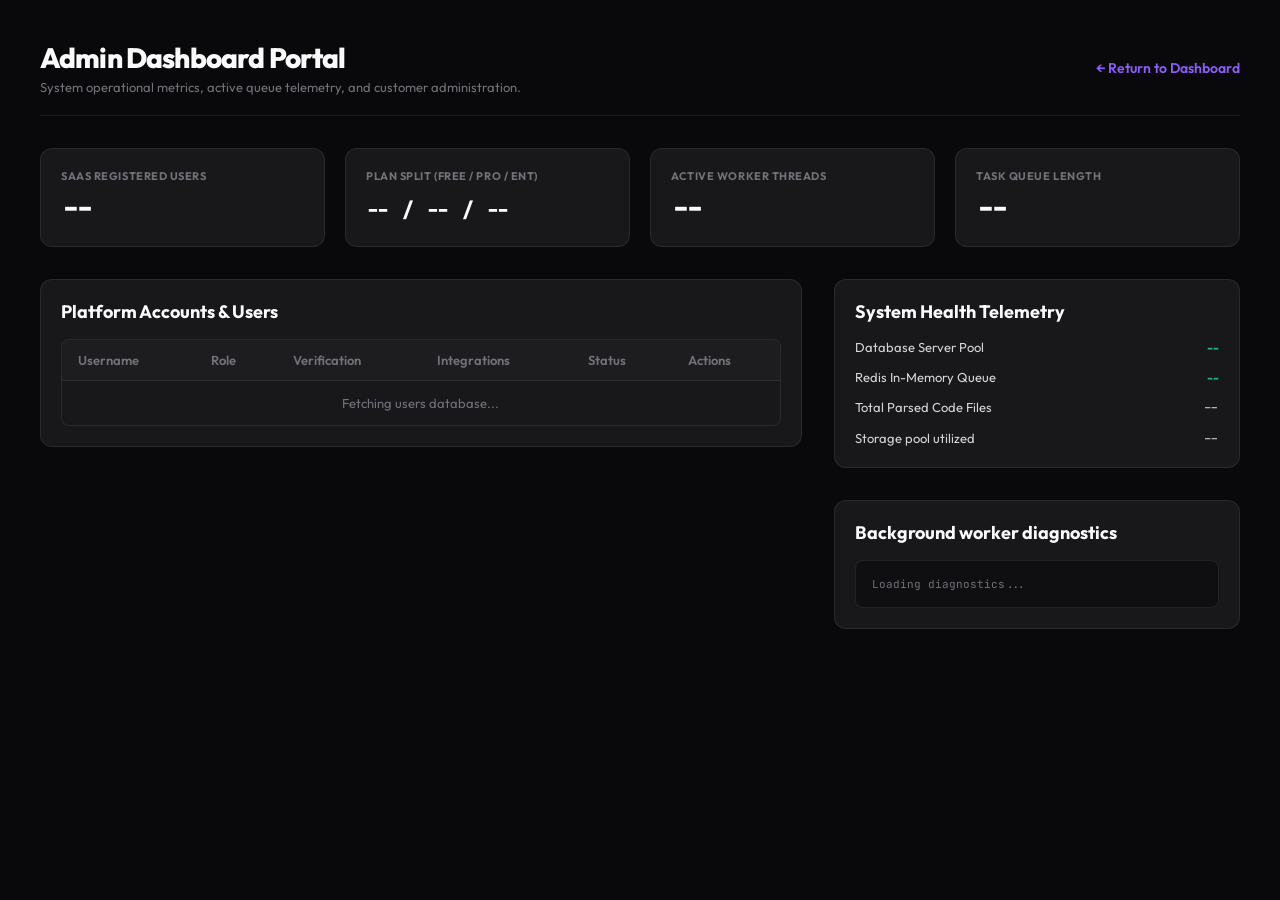
==== commit 486dfde0: "feat: complete production-grade transformation - AST engine, self-healing, zero-billing, 19/19 verif" ====
--- a/app/static/admin.html
+++ b/app/static/admin.html
@@ -256,14 +256,14 @@
     <div class="layout-main">
         <div class="section-left">
             <div class="card">
-                <h2>User Subscriptions & Accounts</h2>
+                <h2>Platform Accounts & Users</h2>
                 <div class="table-container">
                     <table>
                         <thead>
                             <tr>
                                 <th>Username</th>
                                 <th>Role</th>
-                                <th>Billing Tier</th>
+                                <th>Verification</th>
                                 <th>Integrations</th>
                                 <th>Status</th>
                                 <th>Actions</th>
@@ -360,7 +360,6 @@
                     
                     users.forEach(u => {
                         const tr = document.createElement("tr");
-                        const planClass = u.billing_plan.toLowerCase();
                         const statusLabel = u.is_active ? "Active" : "Suspended";
                         const btnText = u.is_active ? "Suspend" : "Activate";
                         const btnClass = u.is_active ? "action-btn" : "action-btn enable";
@@ -368,7 +367,7 @@
                         tr.innerHTML = `
                             <td style="font-weight: 600; color: var(--text-bright);">${u.username}</td>
                             <td>${u.role}</td>
-                            <td><span class="pill ${planClass}">${u.billing_plan}</span></td>
+                            <td><span class="pill ${u.is_verified ? 'green' : 'outline'}">${u.is_verified ? 'Verified' : 'Standard'}</span></td>
                             <td>${u.github_connected ? "✓ GitHub Connected" : "None"}</td>
                             <td style="font-weight: 600; color: ${u.is_active ? 'var(--accent-green)' : 'var(--accent-red)'};">${statusLabel}</td>
                             <td><button class="${btnClass}" onclick="toggleUserStatus(${u.id})">${btnText}</button></td>
